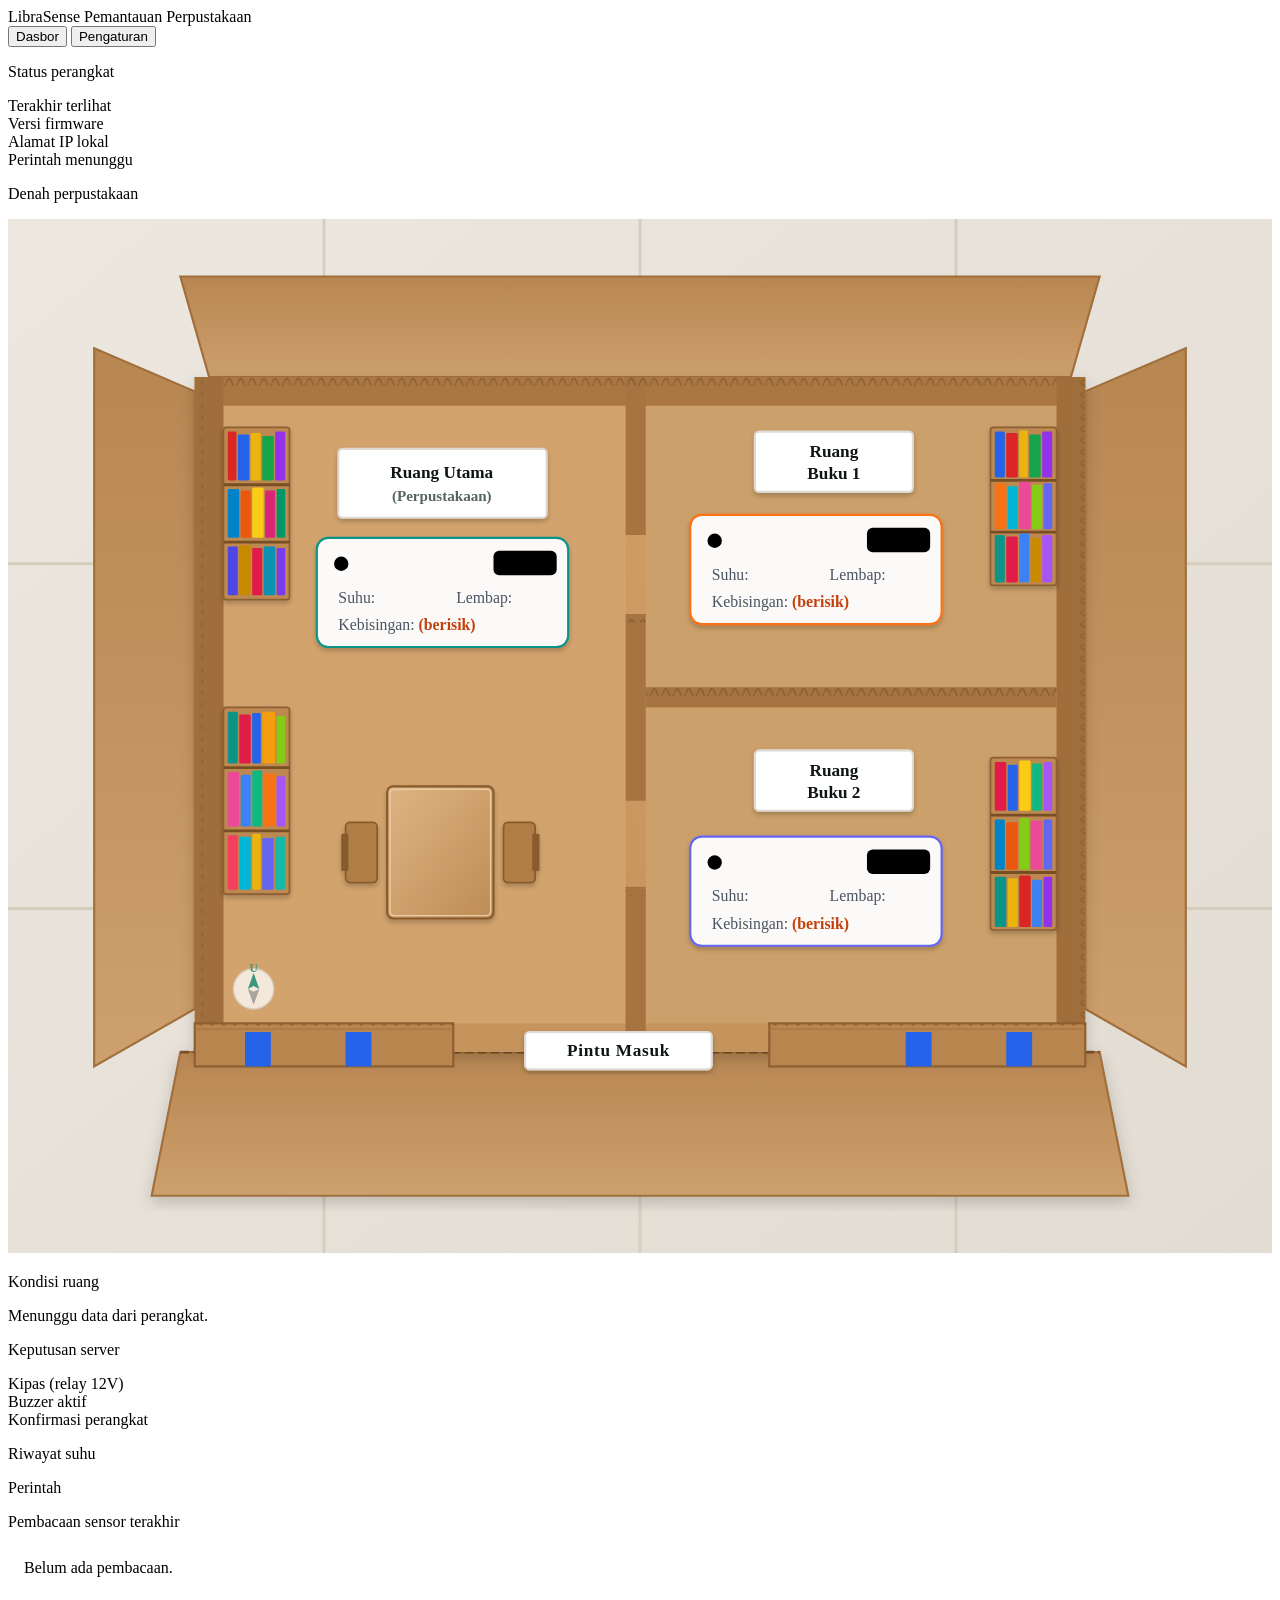
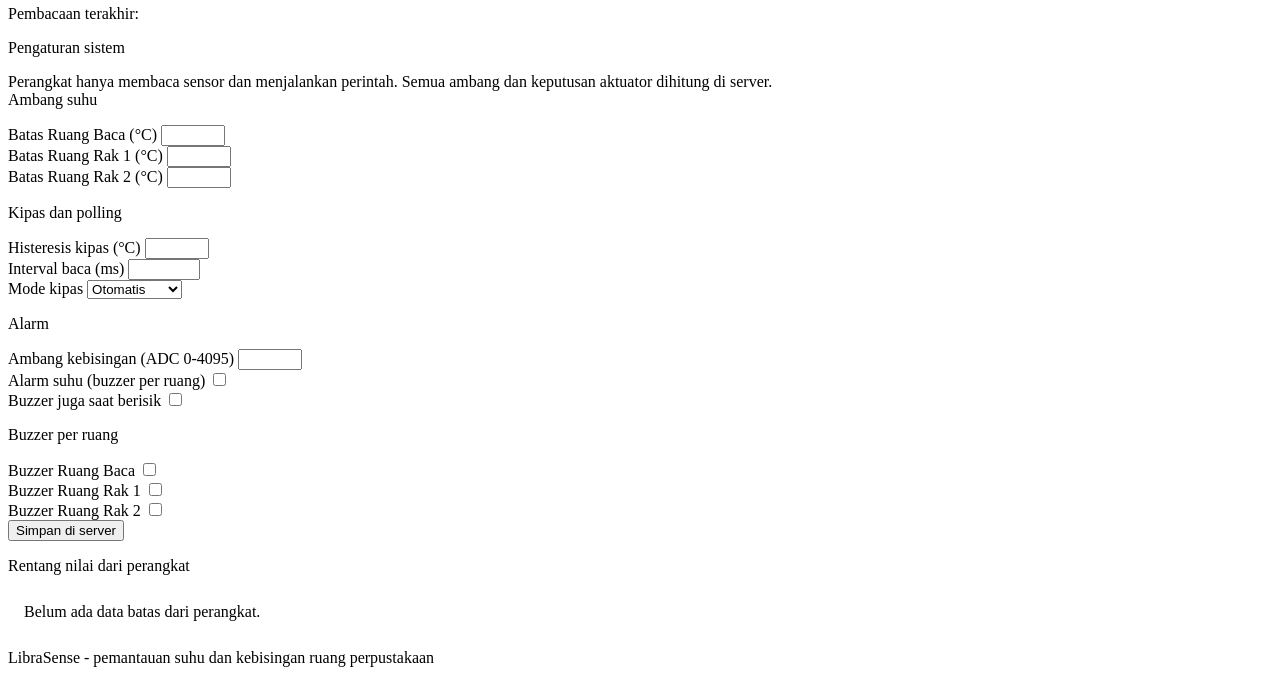
==== web/index.html @ 6c59e181 "feat: initial commit LibraSense IoT monitoring system" ====
<!DOCTYPE html>
<html lang="id">
  <head>
    <meta charset="utf-8" />
    <meta name="viewport" content="width=device-width, initial-scale=1" />
    <meta name="color-scheme" content="light dark" />
    <title>LibraSense</title>
    <link rel="stylesheet" href="/app.css" />
    <script defer src="/app.js"></script>
    <script defer src="/vendor/alpine.min.js"></script>
  </head>

  <body x-data="panelApp()" x-cloak class="app-wrap">

    <!-- ============ Header ============ -->
    <header class="header">
      <div class="container">
        <div class="header-inner">

          <div class="logo">
            LibraSense
            <span class="logo-sub">Pemantauan Perpustakaan</span>
          </div>

          <div class="status-badge">
            <span
              class="status-dot"
              :class="{ online: online() }"
              aria-hidden="true"
            ></span>
            <span x-text="online() ? 'Perangkat daring' : 'Perangkat luring'"></span>
          </div>

          <nav class="nav-tabs" aria-label="Navigasi panel">
            <button
              type="button"
              class="nav-tab"
              :aria-current="tab === 'dasbor' ? 'page' : undefined"
              @click="tab = 'dasbor'"
            >Dasbor</button>
            <button
              type="button"
              class="nav-tab"
              :aria-current="tab === 'pengaturan' ? 'page' : undefined"
              @click="tab = 'pengaturan'"
            >Pengaturan</button>
          </nav>

        </div>
      </div>
    </header>

    <!-- ============ Main ============ -->
    <main class="page-content" id="main-content">
      <div class="container">

        <!-- Error banner -->
        <div class="alert" role="alert" x-show="error" x-text="error"></div>

        <!-- ======== Tab: Dasbor ======== -->
        <div x-show="tab === 'dasbor'">

          <!-- Device stats row -->
          <p class="section-label">Status perangkat</p>
          <div class="grid grid-auto-sm">

            <div class="stat-card">
              <div class="stat-value" x-text="online() ? 'Daring' : 'Luring'"></div>
              <div class="stat-label">
                Terakhir terlihat
                <span x-text="relative(device() && device().lastSeenAt)"></span>
              </div>
            </div>

            <div class="stat-card">
              <div class="stat-value" x-text="(device() && device().firmware) || '-'"></div>
              <div class="stat-label">Versi firmware</div>
            </div>

            <div class="stat-card">
              <div class="stat-value" x-text="(device() && device().ip) || '-'"></div>
              <div class="stat-label">Alamat IP lokal</div>
            </div>

            <div class="stat-card">
              <div class="stat-value" x-text="pending()"></div>
              <div class="stat-label">Perintah menunggu</div>
            </div>

          </div>

          <!-- Floor plan slot: Denah maket perpustakaan -->
          <p class="section-label">Denah perpustakaan</p>
          <div class="floorplan-slot" id="floorplan" aria-label="Denah perpustakaan">
            <svg class="floorplan-svg" viewBox="0 0 880 720" xmlns="http://www.w3.org/2000/svg">
              <defs>
                <linearGradient id="tileGrad" x1="0" y1="0" x2="1" y2="1">
                  <stop offset="0%" stop-color="#ece7df" />
                  <stop offset="100%" stop-color="#e2dcd2" />
                </linearGradient>

                <linearGradient id="cardboardFloor" x1="0" y1="0" x2="0" y2="1">
                  <stop offset="0%" stop-color="#cf9f67" />
                  <stop offset="100%" stop-color="#c5945c" />
                </linearGradient>

                <linearGradient id="cardboardFlap" x1="0" y1="0" x2="0" y2="1">
                  <stop offset="0%" stop-color="#b88651" />
                  <stop offset="100%" stop-color="#cda06d" />
                </linearGradient>

                <linearGradient id="tableTop" x1="0" y1="0" x2="1" y2="1">
                  <stop offset="0%" stop-color="#dfb482" />
                  <stop offset="100%" stop-color="#be8c55" />
                </linearGradient>

                <!-- Pola tepi kardus bergelombang -->
                <pattern id="corrugationH" width="8" height="12" patternUnits="userSpaceOnUse">
                  <path d="M0,6 Q2,0 4,6 T8,6" fill="none" stroke="#8d5f30" stroke-width="1.2" />
                  <line x1="0" y1="0" x2="8" y2="0" stroke="#a4723e" stroke-width="0.8" />
                  <line x1="0" y1="12" x2="8" y2="12" stroke="#a4723e" stroke-width="0.8" />
                </pattern>

                <pattern id="corrugationV" width="12" height="8" patternUnits="userSpaceOnUse">
                  <path d="M6,0 Q0,2 6,4 T6,8" fill="none" stroke="#8d5f30" stroke-width="1.2" />
                  <line x1="0" y1="0" x2="0" y2="8" stroke="#a4723e" stroke-width="0.8" />
                  <line x1="12" y1="0" x2="12" y2="8" stroke="#a4723e" stroke-width="0.8" />
                </pattern>

                <filter id="shadow" x="-5%" y="-5%" width="115%" height="115%">
                  <feDropShadow dx="0" dy="4" stdDeviation="5" flood-opacity="0.18" />
                </filter>
                <filter id="cardShadow" x="-10%" y="-10%" width="125%" height="125%">
                  <feDropShadow dx="0" dy="2" stdDeviation="2" flood-opacity="0.22" />
                </filter>
              </defs>

              <!-- Lantai keramik di luar maket -->
              <rect width="880" height="720" fill="url(#tileGrad)" />
              <line x1="0" y1="240" x2="880" y2="240" stroke="#d5cebe" stroke-width="2" />
              <line x1="0" y1="480" x2="880" y2="480" stroke="#d5cebe" stroke-width="2" />
              <line x1="220" y1="0" x2="220" y2="720" stroke="#d5cebe" stroke-width="2" />
              <line x1="440" y1="0" x2="440" y2="720" stroke="#d5cebe" stroke-width="2" />
              <line x1="660" y1="0" x2="660" y2="720" stroke="#d5cebe" stroke-width="2" />

              <!-- Tutup kardus yang terbuka keluar (Flaps) -->
              <polygon points="60,90 130,120 130,550 60,590" fill="url(#cardboardFlap)" stroke="#a16f3c" stroke-width="1.5" />
              <polygon points="820,90 750,120 750,550 820,590" fill="url(#cardboardFlap)" stroke="#a16f3c" stroke-width="1.5" />
              <polygon points="120,40 760,40 740,110 140,110" fill="url(#cardboardFlap)" stroke="#a16f3c" stroke-width="1.5" />
              <!-- Tutup bawah yang terbuka datar di depan pintu -->
              <polygon points="120,580 760,580 780,680 100,680" fill="url(#cardboardFlap)" stroke="#a16f3c" stroke-width="1.5" filter="url(#shadow)" />
              <line x1="120" y1="580" x2="760" y2="580" stroke="#7a5028" stroke-width="2" stroke-dasharray="6 3" />

              <!-- Lantai dasar kotak maket -->
              <rect x="130" y="110" width="620" height="470" rx="2" fill="url(#cardboardFloor)" filter="url(#shadow)" />

              <!-- Lapisan lantai interaktif per ruang (bereaksi terhadap status) -->
              <rect class="floorplan-room" :class="{ hot: rack(1).hot, noisy: rack(1).noisy }" x="150" y="130" width="280" height="430" fill="#d2a36d" />
              <rect class="floorplan-room" :class="{ hot: rack(2).hot, noisy: rack(2).noisy }" x="444" y="130" width="286" height="196" fill="#cca06a" />
              <rect class="floorplan-room" :class="{ hot: rack(3).hot, noisy: rack(3).noisy }" x="444" y="340" width="286" height="220" fill="#cca06a" />

              <!-- Dinding luar kotak -->
              <rect x="130" y="110" width="620" height="20" fill="#aa7743" />
              <rect x="130" y="110" width="620" height="6" fill="url(#corrugationH)" opacity="0.9" />

              <rect x="130" y="110" width="20" height="470" fill="#a06e3a" />
              <rect x="130" y="110" width="6" height="470" fill="url(#corrugationV)" opacity="0.9" />

              <rect x="730" y="110" width="20" height="470" fill="#a06e3a" />
              <rect x="744" y="110" width="6" height="470" fill="url(#corrugationV)" opacity="0.9" />

              <!-- Sekat vertikal antara Ruang Utama dan Ruang Buku (dengan pintu lorong) -->
              <!-- Bagian atas -->
              <rect x="430" y="110" width="14" height="110" fill="#a67440" />
              <rect x="430" y="110" width="14" height="6" fill="url(#corrugationH)" />
              <!-- Bagian tengah (temu sekat horizontal) -->
              <rect x="430" y="275" width="14" height="130" fill="#a67440" />
              <rect x="430" y="275" width="14" height="6" fill="url(#corrugationH)" />
              <!-- Bagian bawah -->
              <rect x="430" y="465" width="14" height="115" fill="#a67440" />
              <rect x="430" y="465" width="14" height="6" fill="url(#corrugationH)" />

              <!-- Sekat horizontal antara Ruang Buku 1 & Ruang Buku 2 -->
              <rect x="444" y="326" width="286" height="14" fill="#a67440" />
              <rect x="444" y="326" width="286" height="6" fill="url(#corrugationH)" />

              <!-- Dinding depan: Sayap kiri (dengan 2 garis biru khas maket) -->
              <g>
                <rect x="130" y="560" width="180" height="30" fill="#b9854f" stroke="#8d5f30" stroke-width="1.5" />
                <rect x="130" y="560" width="180" height="6" fill="url(#corrugationH)" />
                <rect x="165" y="566" width="18" height="24" fill="#2563eb" rx="1" />
                <rect x="235" y="566" width="18" height="24" fill="#2563eb" rx="1" />
              </g>

              <!-- Dinding depan: Sayap kanan (dengan 2 garis biru) -->
              <g>
                <rect x="530" y="560" width="220" height="30" fill="#b9854f" stroke="#8d5f30" stroke-width="1.5" />
                <rect x="530" y="560" width="220" height="6" fill="url(#corrugationH)" />
                <rect x="625" y="566" width="18" height="24" fill="#2563eb" rx="1" />
                <rect x="695" y="566" width="18" height="24" fill="#2563eb" rx="1" />
              </g>

              <!-- Pintu Masuk di tengah -->
              <g filter="url(#cardShadow)">
                <rect x="360" y="566" width="130" height="26" fill="#ffffff" rx="3" stroke="#dedad3" stroke-width="1.5" />
                <text x="425" y="583" font-size="12" font-weight="700" fill="#111613" text-anchor="middle" letter-spacing="0.5">Pintu Masuk</text>
              </g>

              <!-- FURNITUR RUANG UTAMA (PERPUSTAKAAN) -->
              <!-- Rak buku 1 (Kiri Atas) -->
              <g filter="url(#cardShadow)">
                <rect x="150" y="145" width="46" height="120" fill="#bd8951" stroke="#8c5f30" stroke-width="1.2" rx="2" />
                <line x1="150" y1="185" x2="196" y2="185" stroke="#784f24" stroke-width="2" />
                <line x1="150" y1="225" x2="196" y2="225" stroke="#784f24" stroke-width="2" />
                <!-- Buku baris 1 -->
                <rect x="153" y="148" width="6" height="34" fill="#dc2626" rx="1" />
                <rect x="160" y="150" width="8" height="32" fill="#2563eb" rx="1" />
                <rect x="169" y="149" width="7" height="33" fill="#eab308" rx="1" />
                <rect x="177" y="151" width="8" height="31" fill="#16a34a" rx="1" />
                <rect x="186" y="148" width="7" height="34" fill="#9333ea" rx="1" />
                <!-- Buku baris 2 -->
                <rect x="153" y="188" width="8" height="34" fill="#0284c7" rx="1" />
                <rect x="162" y="189" width="7" height="33" fill="#ea580c" rx="1" />
                <rect x="170" y="187" width="8" height="35" fill="#facc15" rx="1" />
                <rect x="179" y="189" width="7" height="33" fill="#db2777" rx="1" />
                <rect x="187" y="188" width="6" height="34" fill="#059669" rx="1" />
                <!-- Buku baris 3 -->
                <rect x="153" y="228" width="7" height="34" fill="#4f46e5" rx="1" />
                <rect x="161" y="227" width="8" height="35" fill="#ca8a04" rx="1" />
                <rect x="170" y="229" width="7" height="33" fill="#e11d48" rx="1" />
                <rect x="178" y="228" width="8" height="34" fill="#0891b2" rx="1" />
                <rect x="187" y="229" width="6" height="33" fill="#7c3aed" rx="1" />
              </g>

              <!-- Rak buku 2 (Kiri Bawah) -->
              <g filter="url(#cardShadow)">
                <rect x="150" y="340" width="46" height="130" fill="#bd8951" stroke="#8c5f30" stroke-width="1.2" rx="2" />
                <line x1="150" y1="382" x2="196" y2="382" stroke="#784f24" stroke-width="2" />
                <line x1="150" y1="426" x2="196" y2="426" stroke="#784f24" stroke-width="2" />
                <!-- Buku baris 1 -->
                <rect x="153" y="343" width="7" height="36" fill="#0d9488" rx="1" />
                <rect x="161" y="345" width="8" height="34" fill="#e11d48" rx="1" />
                <rect x="170" y="344" width="6" height="35" fill="#2563eb" rx="1" />
                <rect x="177" y="343" width="9" height="36" fill="#f59e0b" rx="1" />
                <rect x="187" y="346" width="6" height="33" fill="#84cc16" rx="1" />
                <!-- Buku baris 2 -->
                <rect x="153" y="385" width="8" height="38" fill="#ec4899" rx="1" />
                <rect x="162" y="387" width="7" height="36" fill="#3b82f6" rx="1" />
                <rect x="170" y="384" width="7" height="39" fill="#10b981" rx="1" />
                <rect x="178" y="386" width="8" height="37" fill="#f97316" rx="1" />
                <rect x="187" y="388" width="6" height="35" fill="#a855f7" rx="1" />
                <!-- Buku baris 3 -->
                <rect x="153" y="429" width="7" height="38" fill="#f43f5e" rx="1" />
                <rect x="161" y="430" width="8" height="37" fill="#06b6d4" rx="1" />
                <rect x="170" y="428" width="6" height="39" fill="#eab308" rx="1" />
                <rect x="177" y="431" width="8" height="36" fill="#6366f1" rx="1" />
                <rect x="186" y="430" width="7" height="37" fill="#14b8a6" rx="1" />
              </g>

              <!-- Meja & Kursi Belajar (Tengah Bawah) -->
              <g filter="url(#cardShadow)">
                <rect x="235" y="420" width="22" height="42" fill="#b07d46" stroke="#875b2b" stroke-width="1.2" rx="3" />
                <rect x="232" y="428" width="5" height="26" fill="#875b2b" rx="1" />
                <rect x="345" y="420" width="22" height="42" fill="#b07d46" stroke="#875b2b" stroke-width="1.2" rx="3" />
                <rect x="365" y="428" width="5" height="26" fill="#875b2b" rx="1" />
                <rect x="264" y="395" width="74" height="92" fill="url(#tableTop)" stroke="#875b2b" stroke-width="1.5" rx="4" />
                <rect x="266" y="397" width="70" height="88" fill="none" stroke="#e8caa4" stroke-width="1" rx="3" />
              </g>

              <!-- Kertas Label Maket: Ruang Utama (Perpustakaan) -->
              <g filter="url(#cardShadow)">
                <rect x="230" y="160" width="145" height="48" fill="#ffffff" rx="3" stroke="#dedad3" stroke-width="1.5" />
                <text x="302" y="180" font-size="12" font-weight="700" fill="#111613" text-anchor="middle">Ruang Utama</text>
                <text x="302" y="196" font-size="10.5" font-weight="600" fill="#55655e" text-anchor="middle">(Perpustakaan)</text>
              </g>

              <!-- HUD Data Sensor Langsung: Ruang Utama / Ruang Baca (Rak 1) -->
              <g class="floorplan-hud" filter="url(#cardShadow)">
                <rect x="215" y="222" width="175" height="76" rx="8" fill="#ffffff" fill-opacity="0.95" stroke="#0d9488" stroke-width="1.5" />
                <circle cx="232" cy="240" r="5" :fill="rack(1).ok ? (rack(1).hot ? '#ea580c' : '#10b981') : '#9ca3af'" />
                <text x="244" y="244" font-size="12" font-weight="700" fill="#0f766e" x-text="rack(1).label"></text>
                <rect x="338" y="231" width="44" height="17" rx="4" :fill="rack(1).ok ? (rack(1).hot ? '#ffedd5' : '#ccfbf1') : '#f3f4f6'" />
                <text x="360" y="243" font-size="10" font-weight="700" :fill="rack(1).ok ? (rack(1).hot ? '#c2410c' : '#0f766e') : '#6b7280'" text-anchor="middle" x-text="rack(1).ok ? (rack(1).hot ? 'Panas' : 'Normal') : 'Luring'"></text>

                <text x="230" y="267" font-size="11" fill="#4b5563">Suhu: <tspan font-weight="700" fill="#111827" x-text="rack(1).temperature !== null ? rack(1).temperature.toFixed(1) + '°C' : '--'"></tspan></text>
                <text x="312" y="267" font-size="11" fill="#4b5563">Lembap: <tspan font-weight="700" fill="#111827" x-text="rack(1).humidity !== null ? rack(1).humidity + '%' : '--'"></tspan></text>
                <text x="230" y="286" font-size="11" fill="#4b5563">Kebisingan: <tspan font-weight="700" fill="#111827" x-text="rack(1).noise !== null ? rack(1).noise : '--'"></tspan><tspan x-show="rack(1).noisy" fill="#c2410c" font-weight="700"> (berisik)</tspan></text>
              </g>

              <!-- FURNITUR RUANG BUKU 1 -->
              <!-- Rak buku di dinding kanan -->
              <g filter="url(#cardShadow)">
                <rect x="684" y="145" width="46" height="110" fill="#bd8951" stroke="#8c5f30" stroke-width="1.2" rx="2" />
                <line x1="684" y1="182" x2="730" y2="182" stroke="#784f24" stroke-width="2" />
                <line x1="684" y1="218" x2="730" y2="218" stroke="#784f24" stroke-width="2" />
                <rect x="687" y="148" width="7" height="32" fill="#2563eb" rx="1" />
                <rect x="695" y="149" width="8" height="31" fill="#dc2626" rx="1" />
                <rect x="704" y="147" width="6" height="33" fill="#eab308" rx="1" />
                <rect x="711" y="150" width="8" height="30" fill="#16a34a" rx="1" />
                <rect x="720" y="148" width="7" height="32" fill="#9333ea" rx="1" />
                <rect x="687" y="184" width="8" height="32" fill="#f97316" rx="1" />
                <rect x="696" y="186" width="7" height="30" fill="#06b6d4" rx="1" />
                <rect x="704" y="183" width="8" height="33" fill="#ec4899" rx="1" />
                <rect x="713" y="185" width="7" height="31" fill="#84cc16" rx="1" />
                <rect x="721" y="184" width="6" height="32" fill="#6366f1" rx="1" />
                <rect x="687" y="220" width="7" height="33" fill="#0d9488" rx="1" />
                <rect x="695" y="221" width="8" height="32" fill="#e11d48" rx="1" />
                <rect x="704" y="219" width="7" height="34" fill="#3b82f6" rx="1" />
                <rect x="712" y="222" width="7" height="31" fill="#ca8a04" rx="1" />
                <rect x="720" y="220" width="7" height="33" fill="#a855f7" rx="1" />
              </g>

              <!-- Kertas Label Maket: Ruang Buku 1 -->
              <g filter="url(#cardShadow)">
                <rect x="520" y="148" width="110" height="42" fill="#ffffff" rx="3" stroke="#dedad3" stroke-width="1.5" />
                <text x="575" y="166" font-size="12" font-weight="700" fill="#111613" text-anchor="middle">Ruang</text>
                <text x="575" y="181" font-size="12" font-weight="700" fill="#111613" text-anchor="middle">Buku 1</text>
              </g>

              <!-- HUD Data Sensor Langsung: Ruang Buku 1 / Ruang Rak 1 (Rak 2) -->
              <g class="floorplan-hud" filter="url(#cardShadow)">
                <rect x="475" y="206" width="175" height="76" rx="8" fill="#ffffff" fill-opacity="0.95" stroke="#f97316" stroke-width="1.5" />
                <circle cx="492" cy="224" r="5" :fill="rack(2).ok ? (rack(2).hot ? '#ea580c' : '#10b981') : '#9ca3af'" />
                <text x="504" y="228" font-size="12" font-weight="700" fill="#c2410c" x-text="rack(2).label"></text>
                <rect x="598" y="215" width="44" height="17" rx="4" :fill="rack(2).ok ? (rack(2).hot ? '#ffedd5' : '#ccfbf1') : '#f3f4f6'" />
                <text x="620" y="227" font-size="10" font-weight="700" :fill="rack(2).ok ? (rack(2).hot ? '#c2410c' : '#0f766e') : '#6b7280'" text-anchor="middle" x-text="rack(2).ok ? (rack(2).hot ? 'Panas' : 'Normal') : 'Luring'"></text>

                <text x="490" y="251" font-size="11" fill="#4b5563">Suhu: <tspan font-weight="700" fill="#111827" x-text="rack(2).temperature !== null ? rack(2).temperature.toFixed(1) + '°C' : '--'"></tspan></text>
                <text x="572" y="251" font-size="11" fill="#4b5563">Lembap: <tspan font-weight="700" fill="#111827" x-text="rack(2).humidity !== null ? rack(2).humidity + '%' : '--'"></tspan></text>
                <text x="490" y="270" font-size="11" fill="#4b5563">Kebisingan: <tspan font-weight="700" fill="#111827" x-text="rack(2).noise !== null ? rack(2).noise : '--'"></tspan><tspan x-show="rack(2).noisy" fill="#c2410c" font-weight="700"> (berisik)</tspan></text>
              </g>

              <!-- FURNITUR RUANG BUKU 2 -->
              <!-- Rak buku di dinding kanan -->
              <g filter="url(#cardShadow)">
                <rect x="684" y="375" width="46" height="120" fill="#bd8951" stroke="#8c5f30" stroke-width="1.2" rx="2" />
                <line x1="684" y1="415" x2="730" y2="415" stroke="#784f24" stroke-width="2" />
                <line x1="684" y1="455" x2="730" y2="455" stroke="#784f24" stroke-width="2" />
                <rect x="687" y="378" width="8" height="34" fill="#e11d48" rx="1" />
                <rect x="696" y="380" width="7" height="32" fill="#2563eb" rx="1" />
                <rect x="704" y="377" width="8" height="35" fill="#facc15" rx="1" />
                <rect x="713" y="379" width="7" height="33" fill="#10b981" rx="1" />
                <rect x="721" y="378" width="6" height="34" fill="#a855f7" rx="1" />
                <rect x="687" y="418" width="7" height="35" fill="#0284c7" rx="1" />
                <rect x="695" y="420" width="8" height="33" fill="#ea580c" rx="1" />
                <rect x="704" y="417" width="7" height="36" fill="#84cc16" rx="1" />
                <rect x="712" y="419" width="8" height="34" fill="#ec4899" rx="1" />
                <rect x="721" y="418" width="6" height="35" fill="#6366f1" rx="1" />
                <rect x="687" y="458" width="8" height="35" fill="#0d9488" rx="1" />
                <rect x="696" y="459" width="7" height="34" fill="#eab308" rx="1" />
                <rect x="704" y="457" width="8" height="36" fill="#dc2626" rx="1" />
                <rect x="713" y="460" width="7" height="33" fill="#3b82f6" rx="1" />
                <rect x="721" y="458" width="6" height="35" fill="#9333ea" rx="1" />
              </g>

              <!-- Kertas Label Maket: Ruang Buku 2 -->
              <g filter="url(#cardShadow)">
                <rect x="520" y="370" width="110" height="42" fill="#ffffff" rx="3" stroke="#dedad3" stroke-width="1.5" />
                <text x="575" y="388" font-size="12" font-weight="700" fill="#111613" text-anchor="middle">Ruang</text>
                <text x="575" y="403" font-size="12" font-weight="700" fill="#111613" text-anchor="middle">Buku 2</text>
              </g>

              <!-- HUD Data Sensor Langsung: Ruang Buku 2 / Ruang Rak 2 (Rak 3) -->
              <g class="floorplan-hud" filter="url(#cardShadow)">
                <rect x="475" y="430" width="175" height="76" rx="8" fill="#ffffff" fill-opacity="0.95" stroke="#6366f1" stroke-width="1.5" />
                <circle cx="492" cy="448" r="5" :fill="rack(3).ok ? (rack(3).hot ? '#ea580c' : '#10b981') : '#9ca3af'" />
                <text x="504" y="452" font-size="12" font-weight="700" fill="#4338ca" x-text="rack(3).label"></text>
                <rect x="598" y="439" width="44" height="17" rx="4" :fill="rack(3).ok ? (rack(3).hot ? '#ffedd5' : '#ccfbf1') : '#f3f4f6'" />
                <text x="620" y="451" font-size="10" font-weight="700" :fill="rack(3).ok ? (rack(3).hot ? '#c2410c' : '#0f766e') : '#6b7280'" text-anchor="middle" x-text="rack(3).ok ? (rack(3).hot ? 'Panas' : 'Normal') : 'Luring'"></text>

                <text x="490" y="475" font-size="11" fill="#4b5563">Suhu: <tspan font-weight="700" fill="#111827" x-text="rack(3).temperature !== null ? rack(3).temperature.toFixed(1) + '°C' : '--'"></tspan></text>
                <text x="572" y="475" font-size="11" fill="#4b5563">Lembap: <tspan font-weight="700" fill="#111827" x-text="rack(3).humidity !== null ? rack(3).humidity + '%' : '--'"></tspan></text>
                <text x="490" y="494" font-size="11" fill="#4b5563">Kebisingan: <tspan font-weight="700" fill="#111827" x-text="rack(3).noise !== null ? rack(3).noise : '--'"></tspan><tspan x-show="rack(3).noisy" fill="#c2410c" font-weight="700"> (berisik)</tspan></text>
              </g>

              <!-- Penunjuk Arah Mata Angin -->
              <g transform="translate(155, 520)" opacity="0.75">
                <circle cx="16" cy="16" r="14" fill="#ffffff" stroke="#dedad3" stroke-width="1" />
                <polygon points="16,5 20,16 16,14 12,16" fill="#0d9488" />
                <polygon points="16,27 20,16 16,18 12,16" fill="#9ca3af" />
                <text x="16" y="4" font-size="8" font-weight="700" fill="#0d9488" text-anchor="middle">U</text>
              </g>
            </svg>
          </div>

          <!-- Rack cards -->
          <p class="section-label">Kondisi ruang</p>
          <div class="grid grid-auto">
            <template x-for="rack in racks()" :key="rack.rack">
              <div
                class="rack-card"
                :class="{ hot: rack.hot, offline: !rack.ok }"
              >
                <div class="rack-header">
                  <span class="rack-name" x-text="rack.label"></span>
                  <span
                    class="badge"
                    :class="rack.ok ? (rack.hot ? 'badge-warn' : 'badge-ok') : 'badge-off'"
                    x-text="rack.ok ? (rack.hot ? 'Panas' : 'Normal') : 'Gagal baca'"
                  ></span>
                </div>

                <div class="rack-temp">
                  <span x-text="rack.temperature === null ? '--' : rack.temperature.toFixed(1)"></span>
                  <sup>&#176;C</sup>
                </div>

                <div class="rack-bar-track">
                  <div
                    class="rack-bar-fill"
                    :style="`width:${barWidth(rack.temperature)}%`"
                    role="progressbar"
                    :aria-valuenow="rack.temperature"
                    aria-valuemin="0"
                    aria-valuemax="50"
                  ></div>
                </div>

                <div class="rack-meta">
                  <span class="rack-meta-item">
                    Lembap
                    <strong x-text="rack.humidity === null ? '--' : rack.humidity + '%'"></strong>
                  </span>
                  <span class="rack-meta-item">
                    Kebisingan
                    <strong x-text="rack.noise === null ? '--' : rack.noise"></strong>
                    <span x-show="rack.noisy" class="text-warn">(berisik)</span>
                  </span>
                  <span class="rack-meta-item">
                    Ambang <strong x-text="rack.threshold + '\u00b0C'"></strong>
                  </span>
                </div>
              </div>
            </template>

            <p
              class="text-muted text-sm"
              x-show="racks().length === 0"
            >Menunggu data dari perangkat.</p>
          </div>

          <!-- Actuator decisions -->
          <p class="section-label">Keputusan server</p>
          <div class="card card-pad">
            <div class="actuator-row">
              <span class="actuator-label">Kipas (relay 12V)</span>
              <span
                class="actuator-value"
                :class="desired() && desired().fan ? 'on' : 'off'"
                x-text="fanText()"
              ></span>
            </div>
            <div class="actuator-row">
              <span class="actuator-label">Buzzer aktif</span>
              <span class="actuator-value" x-text="buzzerText()"></span>
            </div>
            <div class="actuator-row">
              <span class="actuator-label">Konfirmasi perangkat</span>
              <span
                class="actuator-value"
                :class="confirmed() ? 'on' : 'off'"
                x-text="confirmed() ? 'Sesuai' : 'Menunggu'"
              ></span>
            </div>
          </div>

          <!-- Temperature history chart -->
          <p class="section-label">Riwayat suhu</p>
          <div class="chart-wrap" x-html="chartHtml()"></div>

          <!-- Commands -->
          <p class="section-label">Perintah</p>
          <div class="cmd-grid">
            <template x-for="item in commands" :key="item.command">
              <button
                type="button"
                class="cmd-btn"
                :disabled="busy"
                @click="send(item.command)"
                x-text="item.label"
              ></button>
            </template>
          </div>

          <!-- Raw sensor readings -->
          <p class="section-label">Pembacaan sensor terakhir</p>
          <div class="card">
            <template x-for="sensor in sensors()" :key="sensor.id">
              <div class="sensor-row" :class="{ error: !sensor.ok }">
                <div>
                  <div class="sensor-label fw-600" x-text="sensor.label || sensor.id"></div>
                  <div class="sensor-type">
                    <span x-text="sensor.type"></span>
                    <span x-show="sensor.rack"> - ruang <span x-text="sensor.rack"></span></span>
                  </div>
                </div>
                <div class="sensor-val">
                  <span x-text="sensor.value === null || sensor.value === undefined ? '--' : sensor.value"></span>
                  <span x-show="sensor.unit" x-text="' ' + (sensor.unit || '')"></span>
                </div>
              </div>
            </template>
            <p
              class="text-muted text-sm"
              style="padding:12px 16px"
              x-show="sensors().length === 0"
            >Belum ada pembacaan.</p>
          </div>
          <p class="text-muted text-xs mt-2" x-show="reading() && reading().ts">
            Pembacaan terakhir: <span x-text="stamp(reading() && reading().ts)"></span>
          </p>

        </div><!-- end tab:dasbor -->

        <!-- ======== Tab: Pengaturan ======== -->
        <div x-show="tab === 'pengaturan'">

          <p class="section-label">Pengaturan sistem</p>
          <p class="text-muted text-sm mt-2" style="margin-bottom:var(--space-4)">
            Perangkat hanya membaca sensor dan menjalankan perintah.
            Semua ambang dan keputusan aktuator dihitung di server.
          </p>

          <form class="card card-pad-lg" @submit.prevent="save()">

            <p class="section-label" style="margin-top:0">Ambang suhu</p>
            <div class="form-grid">
              <div class="form-field">
                <label class="form-label" for="f-b1">Batas Ruang Baca (&#176;C)</label>
                <input id="f-b1" class="form-input" type="number" step="0.5" min="0" max="60" x-model.number="form.b1" />
              </div>
              <div class="form-field">
                <label class="form-label" for="f-b2">Batas Ruang Rak 1 (&#176;C)</label>
                <input id="f-b2" class="form-input" type="number" step="0.5" min="0" max="60" x-model.number="form.b2" />
              </div>
              <div class="form-field">
                <label class="form-label" for="f-b3">Batas Ruang Rak 2 (&#176;C)</label>
                <input id="f-b3" class="form-input" type="number" step="0.5" min="0" max="60" x-model.number="form.b3" />
              </div>
            </div>

            <p class="section-label">Kipas dan polling</p>
            <div class="form-grid">
              <div class="form-field">
                <label class="form-label" for="f-hys">Histeresis kipas (&#176;C)</label>
                <input id="f-hys" class="form-input" type="number" step="0.5" min="0" max="10" x-model.number="form.hys" />
              </div>
              <div class="form-field">
                <label class="form-label" for="f-iv">Interval baca (ms)</label>
                <input id="f-iv" class="form-input" type="number" step="500" min="5000" max="60000" x-model.number="form.iv" />
              </div>
              <div class="form-field">
                <label class="form-label" for="f-fm">Mode kipas</label>
                <select id="f-fm" class="form-select" x-model.number="form.fm">
                  <option value="0">Otomatis</option>
                  <option value="1">Selalu nyala</option>
                  <option value="2">Selalu mati</option>
                </select>
              </div>
            </div>

            <p class="section-label">Alarm</p>
            <div class="form-field">
              <label class="form-label" for="f-bs">Ambang kebisingan (ADC 0-4095)</label>
              <input id="f-bs" class="form-input" type="number" step="10" min="0" max="4095" x-model.number="form.bs" />
            </div>

            <div class="toggle-row mt-3">
              <span class="toggle-label">Alarm suhu (buzzer per ruang)</span>
              <input type="checkbox" class="toggle" id="f-al" x-model="form.al" aria-label="Alarm suhu" />
            </div>
            <div class="toggle-row">
              <span class="toggle-label">Buzzer juga saat berisik</span>
              <input type="checkbox" class="toggle" id="f-na" x-model="form.na" aria-label="Alarm kebisingan" />
            </div>

            <p class="section-label">Buzzer per ruang</p>
            <div class="toggle-row" style="margin-top:0">
              <label class="toggle-label" for="f-m1">Buzzer Ruang Baca</label>
              <input type="checkbox" class="toggle" id="f-m1" x-model="form.m1" />
            </div>
            <div class="toggle-row">
              <label class="toggle-label" for="f-m2">Buzzer Ruang Rak 1</label>
              <input type="checkbox" class="toggle" id="f-m2" x-model="form.m2" />
            </div>
            <div class="toggle-row">
              <label class="toggle-label" for="f-m3">Buzzer Ruang Rak 2</label>
              <input type="checkbox" class="toggle" id="f-m3" x-model="form.m3" />
            </div>

            <button class="submit-btn" type="submit" :disabled="busy">
              Simpan di server
            </button>

          </form>

          <!-- Limits from device meta -->
          <p class="section-label">Rentang nilai dari perangkat</p>
          <div class="card">
            <template x-for="entry in limitEntries()" :key="entry.key">
              <div class="sensor-row">
                <span class="sensor-label fw-600" x-text="entry.key"></span>
                <span class="sensor-val text-muted" x-text="entry.range[0] + ' - ' + entry.range[1]"></span>
              </div>
            </template>
            <p
              class="text-muted text-sm"
              style="padding:12px 16px"
              x-show="limitEntries().length === 0"
            >Belum ada data batas dari perangkat.</p>
          </div>

        </div><!-- end tab:pengaturan -->

      </div><!-- container -->
    </main>

    <!-- ============ Footer ============ -->
    <footer class="footer">
      <div class="container">
        LibraSense - pemantauan suhu dan kebisingan ruang perpustakaan
      </div>
    </footer>

    <!-- ============ Toast ============ -->
    <div
      class="toast"
      :class="{ show: toast, error: toast && toast.isError }"
      role="status"
      aria-live="polite"
      x-text="toast ? toast.text : ''"
    ></div>

  </body>
</html>
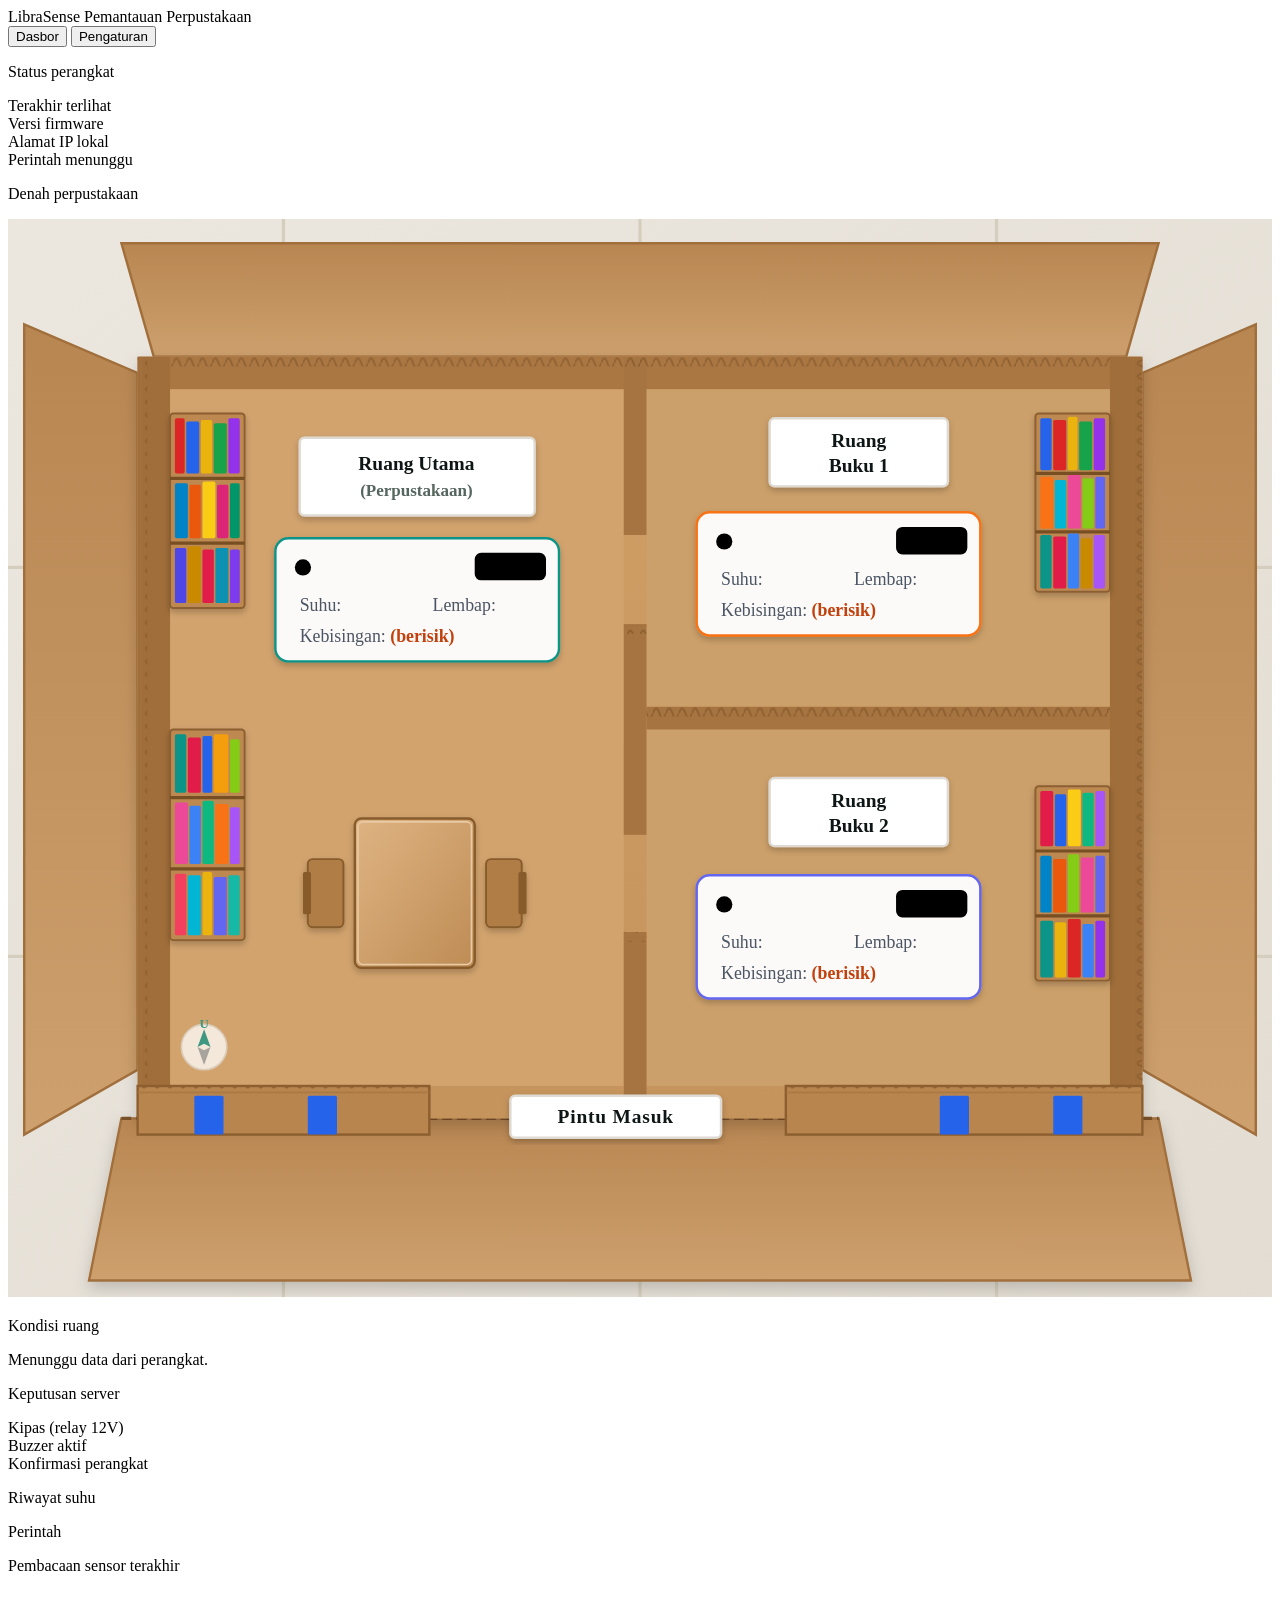
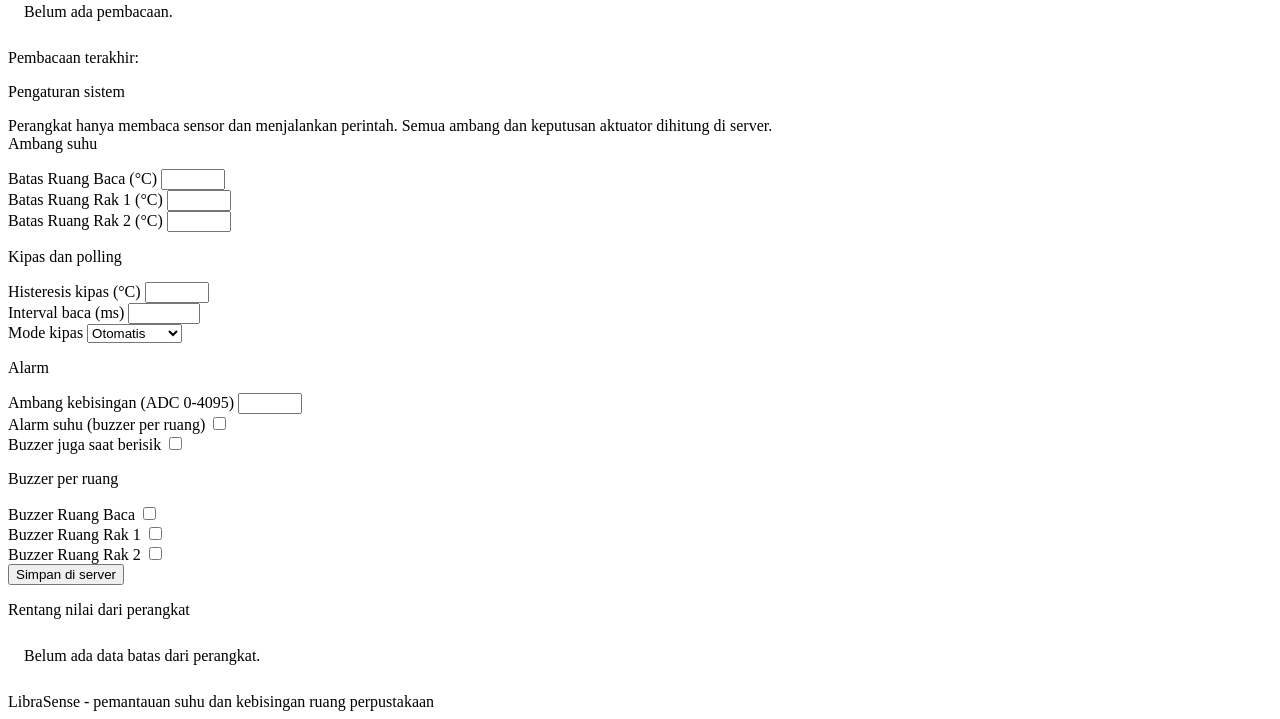
==== commit f9c271a2: "style: pas kanvas viewBox denah maket perpustakaan" ====
--- a/web/index.html
+++ b/web/index.html
@@ -92,7 +92,7 @@
           <!-- Floor plan slot: Denah maket perpustakaan -->
           <p class="section-label">Denah perpustakaan</p>
           <div class="floorplan-slot" id="floorplan" aria-label="Denah perpustakaan">
-            <svg class="floorplan-svg" viewBox="0 0 880 720" xmlns="http://www.w3.org/2000/svg">
+            <svg class="floorplan-svg" viewBox="50 25 780 665" xmlns="http://www.w3.org/2000/svg">
               <defs>
                 <linearGradient id="tileGrad" x1="0" y1="0" x2="1" y2="1">
                   <stop offset="0%" stop-color="#ece7df" />
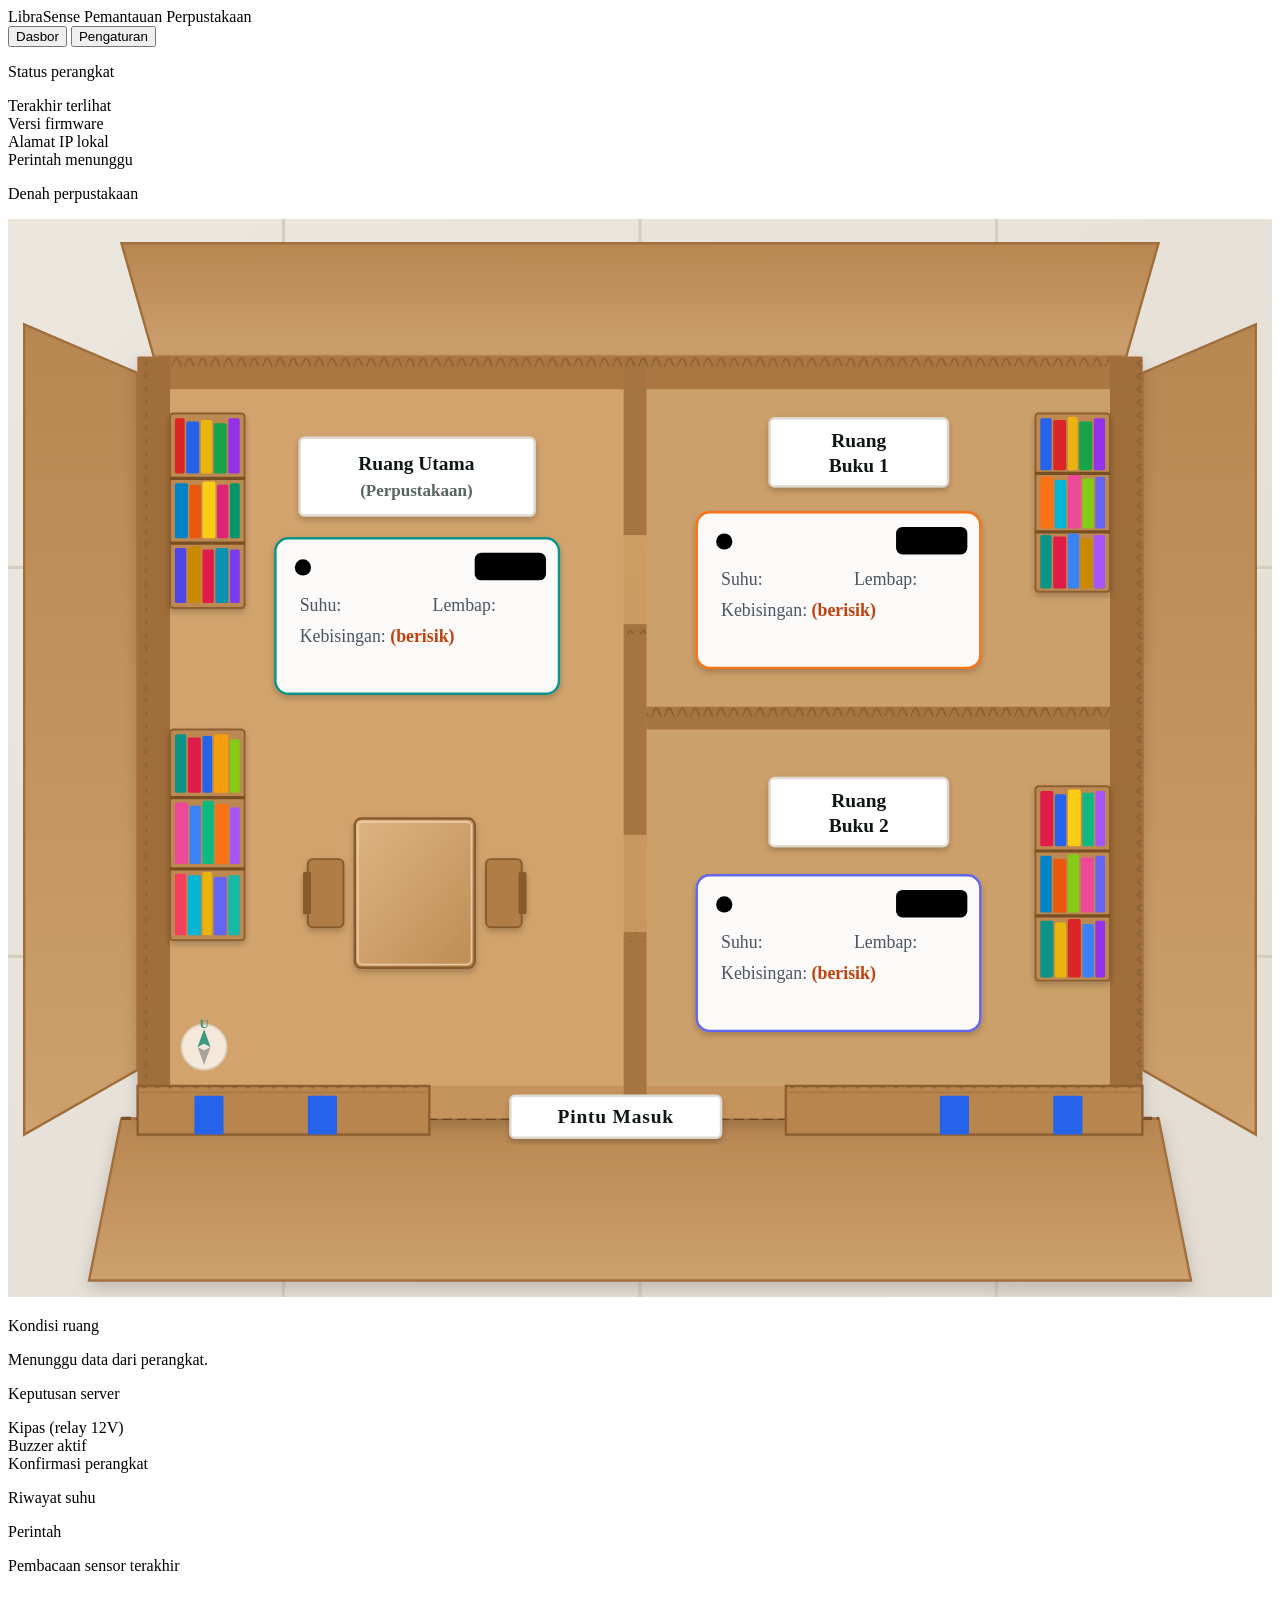
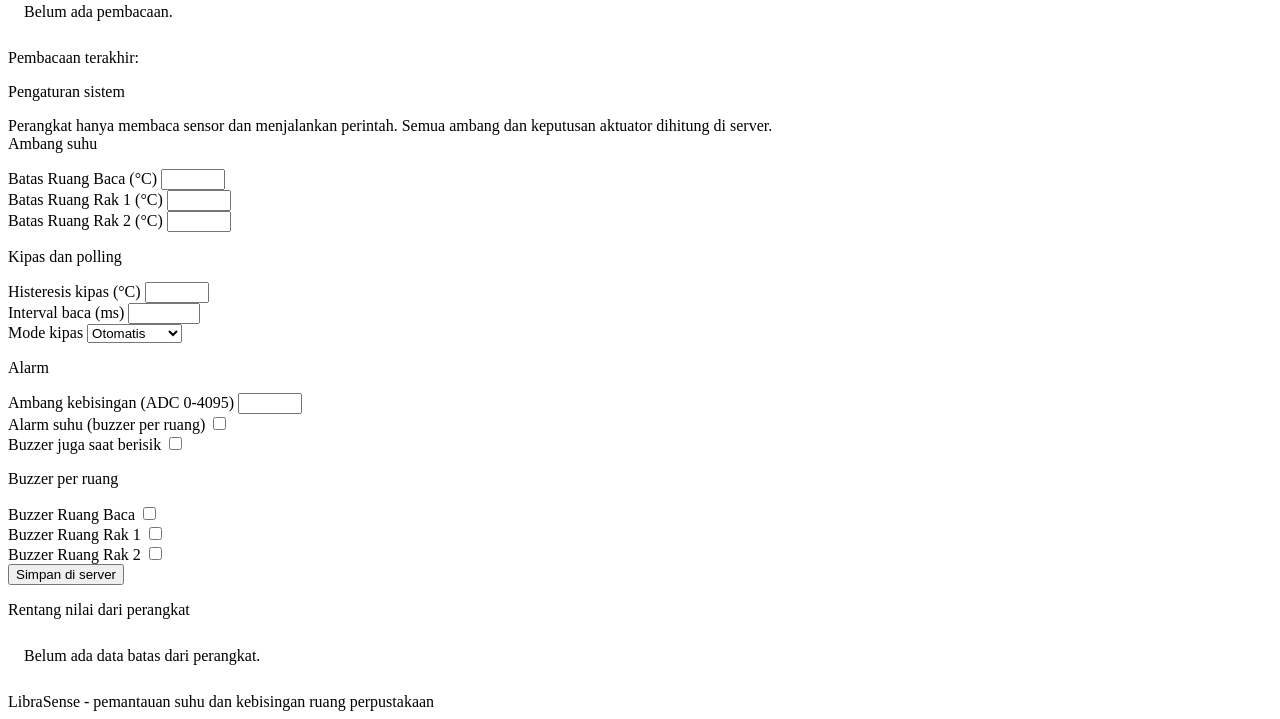
==== commit 9182a14f: "feat: jejak sinyal kebisingan pada denah dan ambang bs bawaan 20" ====
--- a/web/index.html
+++ b/web/index.html
@@ -275,8 +275,8 @@
               </g>
 
               <!-- HUD Data Sensor Langsung: Ruang Utama / Ruang Baca (Rak 1) -->
-              <g class="floorplan-hud" filter="url(#cardShadow)">
-                <rect x="215" y="222" width="175" height="76" rx="8" fill="#ffffff" fill-opacity="0.95" stroke="#0d9488" stroke-width="1.5" />
+              <g class="floorplan-hud" :class="{ noisy: rack(1).noisy }" filter="url(#cardShadow)">
+                <rect x="215" y="222" width="175" height="96" rx="8" fill="#ffffff" fill-opacity="0.95" stroke="#0d9488" stroke-width="1.5" />
                 <circle cx="232" cy="240" r="5" :fill="rack(1).ok ? (rack(1).hot ? '#ea580c' : '#10b981') : '#9ca3af'" />
                 <text x="244" y="244" font-size="12" font-weight="700" fill="#0f766e" x-text="rack(1).label"></text>
                 <rect x="338" y="231" width="44" height="17" rx="4" :fill="rack(1).ok ? (rack(1).hot ? '#ffedd5' : '#ccfbf1') : '#f3f4f6'" />
@@ -285,6 +285,11 @@
                 <text x="230" y="267" font-size="11" fill="#4b5563">Suhu: <tspan font-weight="700" fill="#111827" x-text="rack(1).temperature !== null ? rack(1).temperature.toFixed(1) + '°C' : '--'"></tspan></text>
                 <text x="312" y="267" font-size="11" fill="#4b5563">Lembap: <tspan font-weight="700" fill="#111827" x-text="rack(1).humidity !== null ? rack(1).humidity + '%' : '--'"></tspan></text>
                 <text x="230" y="286" font-size="11" fill="#4b5563">Kebisingan: <tspan font-weight="700" fill="#111827" x-text="rack(1).noise !== null ? rack(1).noise : '--'"></tspan><tspan x-show="rack(1).noisy" fill="#c2410c" font-weight="700"> (berisik)</tspan></text>
+                <g class="floorplan-signal" :transform="'translate(225,300)'">
+                  <rect class="floorplan-signal-bg" width="155" height="14" rx="3" />
+                  <polyline class="floorplan-signal-line" :points="noisePoints(1)" />
+                  <circle class="floorplan-signal-dot" cx="153" :cy="(12.5 - noiseLevel(1) * 11).toFixed(1)" r="2" />
+                </g>
               </g>
 
               <!-- FURNITUR RUANG BUKU 1 -->
@@ -318,8 +323,8 @@
               </g>
 
               <!-- HUD Data Sensor Langsung: Ruang Buku 1 / Ruang Rak 1 (Rak 2) -->
-              <g class="floorplan-hud" filter="url(#cardShadow)">
-                <rect x="475" y="206" width="175" height="76" rx="8" fill="#ffffff" fill-opacity="0.95" stroke="#f97316" stroke-width="1.5" />
+              <g class="floorplan-hud" :class="{ noisy: rack(2).noisy }" filter="url(#cardShadow)">
+                <rect x="475" y="206" width="175" height="96" rx="8" fill="#ffffff" fill-opacity="0.95" stroke="#f97316" stroke-width="1.5" />
                 <circle cx="492" cy="224" r="5" :fill="rack(2).ok ? (rack(2).hot ? '#ea580c' : '#10b981') : '#9ca3af'" />
                 <text x="504" y="228" font-size="12" font-weight="700" fill="#c2410c" x-text="rack(2).label"></text>
                 <rect x="598" y="215" width="44" height="17" rx="4" :fill="rack(2).ok ? (rack(2).hot ? '#ffedd5' : '#ccfbf1') : '#f3f4f6'" />
@@ -328,6 +333,11 @@
                 <text x="490" y="251" font-size="11" fill="#4b5563">Suhu: <tspan font-weight="700" fill="#111827" x-text="rack(2).temperature !== null ? rack(2).temperature.toFixed(1) + '°C' : '--'"></tspan></text>
                 <text x="572" y="251" font-size="11" fill="#4b5563">Lembap: <tspan font-weight="700" fill="#111827" x-text="rack(2).humidity !== null ? rack(2).humidity + '%' : '--'"></tspan></text>
                 <text x="490" y="270" font-size="11" fill="#4b5563">Kebisingan: <tspan font-weight="700" fill="#111827" x-text="rack(2).noise !== null ? rack(2).noise : '--'"></tspan><tspan x-show="rack(2).noisy" fill="#c2410c" font-weight="700"> (berisik)</tspan></text>
+                <g class="floorplan-signal" :transform="'translate(485,284)'">
+                  <rect class="floorplan-signal-bg" width="155" height="14" rx="3" />
+                  <polyline class="floorplan-signal-line" :points="noisePoints(2)" />
+                  <circle class="floorplan-signal-dot" cx="153" :cy="(12.5 - noiseLevel(2) * 11).toFixed(1)" r="2" />
+                </g>
               </g>
 
               <!-- FURNITUR RUANG BUKU 2 -->
@@ -361,8 +371,8 @@
               </g>
 
               <!-- HUD Data Sensor Langsung: Ruang Buku 2 / Ruang Rak 2 (Rak 3) -->
-              <g class="floorplan-hud" filter="url(#cardShadow)">
-                <rect x="475" y="430" width="175" height="76" rx="8" fill="#ffffff" fill-opacity="0.95" stroke="#6366f1" stroke-width="1.5" />
+              <g class="floorplan-hud" :class="{ noisy: rack(3).noisy }" filter="url(#cardShadow)">
+                <rect x="475" y="430" width="175" height="96" rx="8" fill="#ffffff" fill-opacity="0.95" stroke="#6366f1" stroke-width="1.5" />
                 <circle cx="492" cy="448" r="5" :fill="rack(3).ok ? (rack(3).hot ? '#ea580c' : '#10b981') : '#9ca3af'" />
                 <text x="504" y="452" font-size="12" font-weight="700" fill="#4338ca" x-text="rack(3).label"></text>
                 <rect x="598" y="439" width="44" height="17" rx="4" :fill="rack(3).ok ? (rack(3).hot ? '#ffedd5' : '#ccfbf1') : '#f3f4f6'" />
@@ -371,6 +381,11 @@
                 <text x="490" y="475" font-size="11" fill="#4b5563">Suhu: <tspan font-weight="700" fill="#111827" x-text="rack(3).temperature !== null ? rack(3).temperature.toFixed(1) + '°C' : '--'"></tspan></text>
                 <text x="572" y="475" font-size="11" fill="#4b5563">Lembap: <tspan font-weight="700" fill="#111827" x-text="rack(3).humidity !== null ? rack(3).humidity + '%' : '--'"></tspan></text>
                 <text x="490" y="494" font-size="11" fill="#4b5563">Kebisingan: <tspan font-weight="700" fill="#111827" x-text="rack(3).noise !== null ? rack(3).noise : '--'"></tspan><tspan x-show="rack(3).noisy" fill="#c2410c" font-weight="700"> (berisik)</tspan></text>
+                <g class="floorplan-signal" :transform="'translate(485,508)'">
+                  <rect class="floorplan-signal-bg" width="155" height="14" rx="3" />
+                  <polyline class="floorplan-signal-line" :points="noisePoints(3)" />
+                  <circle class="floorplan-signal-dot" cx="153" :cy="(12.5 - noiseLevel(3) * 11).toFixed(1)" r="2" />
+                </g>
               </g>
 
               <!-- Penunjuk Arah Mata Angin -->
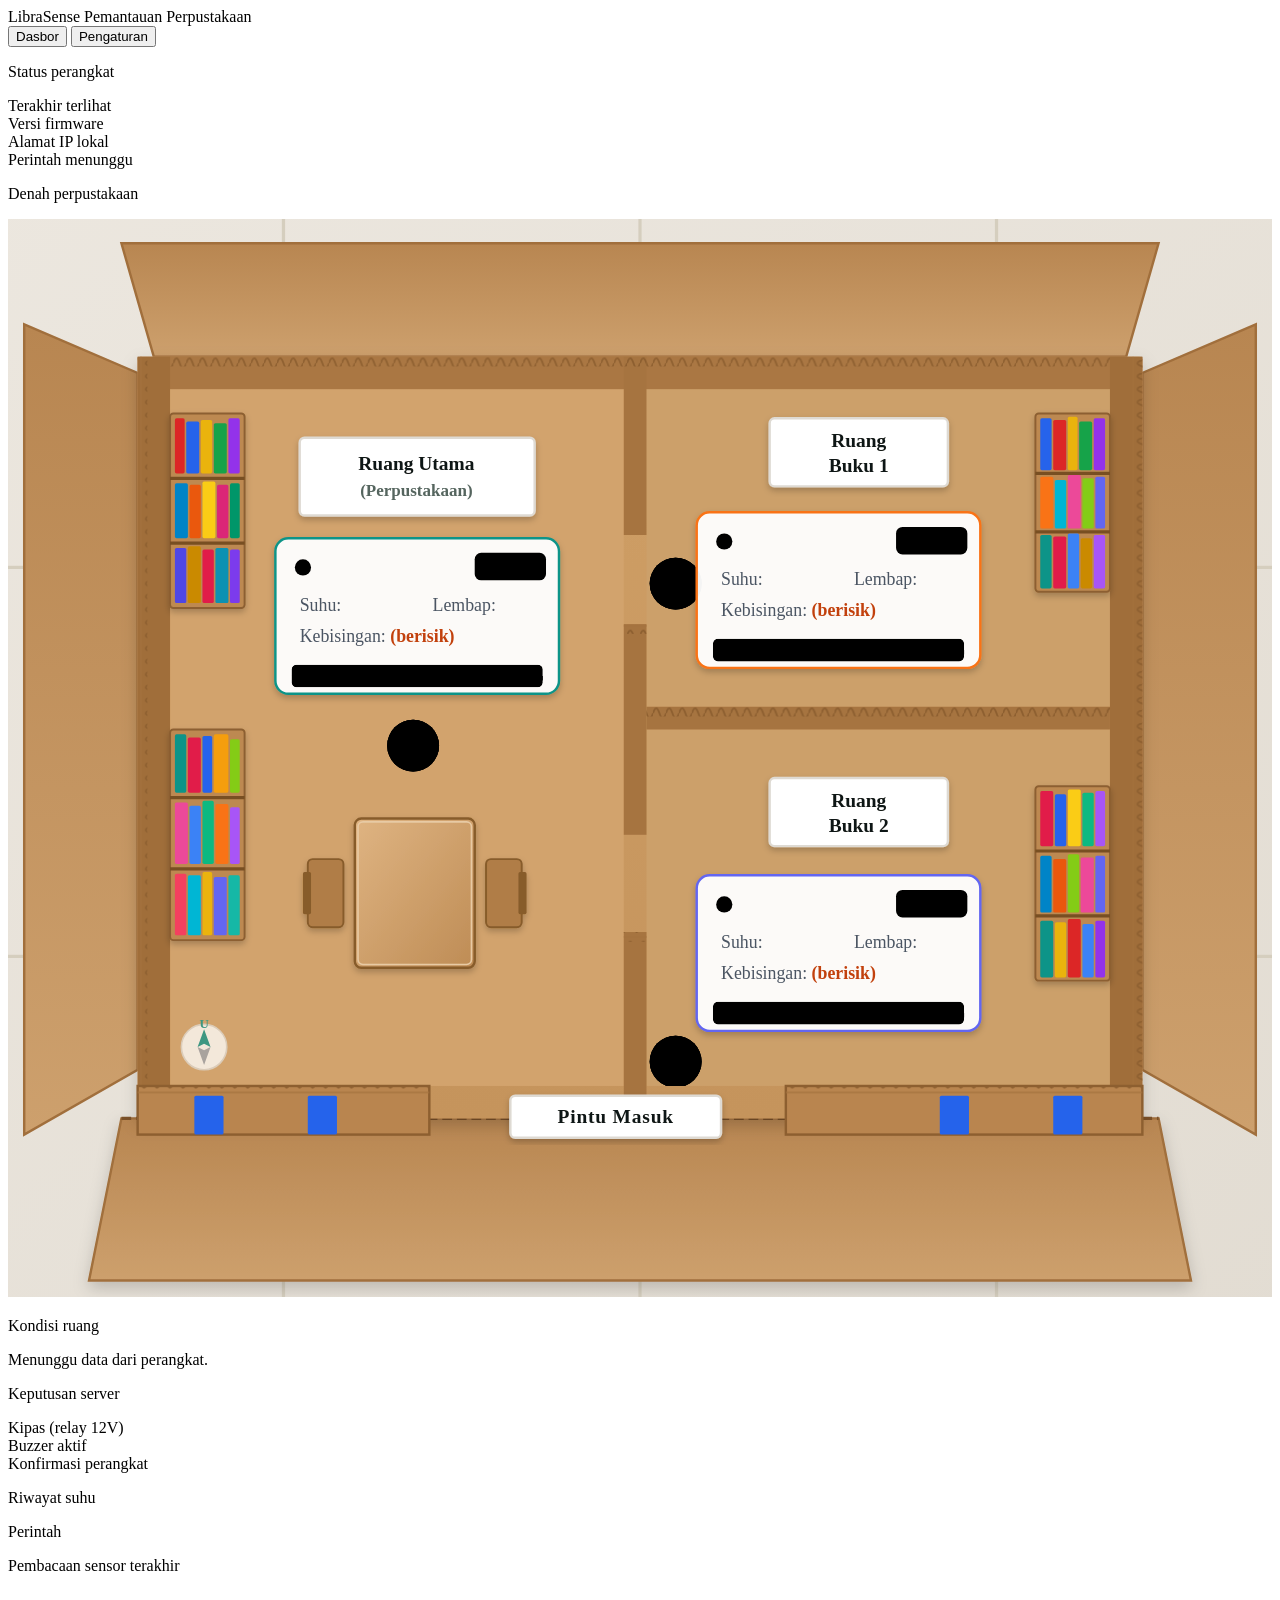
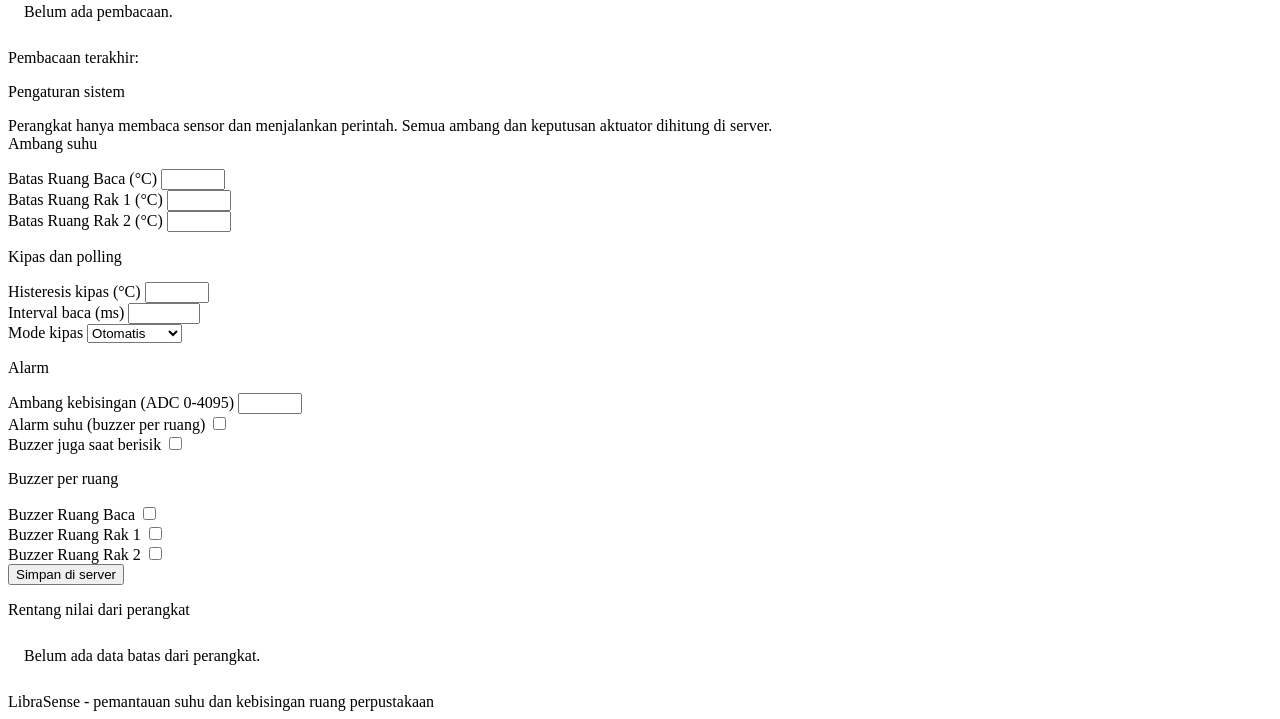
==== commit 727dd6ef: "feat: gelombang dan riak kebisingan pada denah" ====
--- a/web/index.html
+++ b/web/index.html
@@ -133,6 +133,28 @@
                 <filter id="cardShadow" x="-10%" y="-10%" width="125%" height="125%">
                   <feDropShadow dx="0" dy="2" stdDeviation="2" flood-opacity="0.22" />
                 </filter>
+
+                <!-- Pembatas riak suara agar tetap di dalam ruang -->
+                <clipPath id="rippleRoom1" clipPathUnits="userSpaceOnUse">
+                  <rect x="150" y="130" width="280" height="430" />
+                </clipPath>
+                <clipPath id="rippleRoom2" clipPathUnits="userSpaceOnUse">
+                  <rect x="444" y="130" width="286" height="196" />
+                </clipPath>
+                <clipPath id="rippleRoom3" clipPathUnits="userSpaceOnUse">
+                  <rect x="444" y="340" width="286" height="220" />
+                </clipPath>
+
+                <!-- Pembatas gelombang pada strip kebisingan HUD -->
+                <clipPath id="sigClip1" clipPathUnits="userSpaceOnUse">
+                  <rect x="225" y="300" width="155" height="14" rx="3" />
+                </clipPath>
+                <clipPath id="sigClip2" clipPathUnits="userSpaceOnUse">
+                  <rect x="485" y="284" width="155" height="14" rx="3" />
+                </clipPath>
+                <clipPath id="sigClip3" clipPathUnits="userSpaceOnUse">
+                  <rect x="485" y="508" width="155" height="14" rx="3" />
+                </clipPath>
               </defs>
 
               <!-- Lantai keramik di luar maket -->
@@ -274,6 +296,23 @@
                 <text x="302" y="196" font-size="10.5" font-weight="600" fill="#55655e" text-anchor="middle">(Perpustakaan)</text>
               </g>
 
+              <!-- Riak gelombang suara per ruang: tumbuh dari sensor, tempo ikut kebisingan -->
+              <g class="ripple-layer" :class="{ noisy: rack(1).noisy }" clip-path="url(#rippleRoom1)">
+                <circle class="ripple r1" cx="300" cy="350" r="16" />
+                <circle class="ripple r2" cx="300" cy="350" r="16" />
+                <circle class="ripple r3" cx="300" cy="350" r="16" />
+              </g>
+              <g class="ripple-layer" :class="{ noisy: rack(2).noisy }" clip-path="url(#rippleRoom2)">
+                <circle class="ripple r1" cx="462" cy="250" r="16" />
+                <circle class="ripple r2" cx="462" cy="250" r="16" />
+                <circle class="ripple r3" cx="462" cy="250" r="16" />
+              </g>
+              <g class="ripple-layer" :class="{ noisy: rack(3).noisy }" clip-path="url(#rippleRoom3)">
+                <circle class="ripple r1" cx="462" cy="545" r="16" />
+                <circle class="ripple r2" cx="462" cy="545" r="16" />
+                <circle class="ripple r3" cx="462" cy="545" r="16" />
+              </g>
+
               <!-- HUD Data Sensor Langsung: Ruang Utama / Ruang Baca (Rak 1) -->
               <g class="floorplan-hud" :class="{ noisy: rack(1).noisy }" filter="url(#cardShadow)">
                 <rect x="215" y="222" width="175" height="96" rx="8" fill="#ffffff" fill-opacity="0.95" stroke="#0d9488" stroke-width="1.5" />
@@ -285,10 +324,13 @@
                 <text x="230" y="267" font-size="11" fill="#4b5563">Suhu: <tspan font-weight="700" fill="#111827" x-text="rack(1).temperature !== null ? rack(1).temperature.toFixed(1) + '°C' : '--'"></tspan></text>
                 <text x="312" y="267" font-size="11" fill="#4b5563">Lembap: <tspan font-weight="700" fill="#111827" x-text="rack(1).humidity !== null ? rack(1).humidity + '%' : '--'"></tspan></text>
                 <text x="230" y="286" font-size="11" fill="#4b5563">Kebisingan: <tspan font-weight="700" fill="#111827" x-text="rack(1).noise !== null ? rack(1).noise : '--'"></tspan><tspan x-show="rack(1).noisy" fill="#c2410c" font-weight="700"> (berisik)</tspan></text>
-                <g class="floorplan-signal" :transform="'translate(225,300)'">
-                  <rect class="floorplan-signal-bg" width="155" height="14" rx="3" />
-                  <polyline class="floorplan-signal-line" :points="noisePoints(1)" />
-                  <circle class="floorplan-signal-dot" cx="153" :cy="(12.5 - noiseLevel(1) * 11).toFixed(1)" r="2" />
+                <g class="floorplan-signal" clip-path="url(#sigClip1)">
+                  <rect class="floorplan-signal-bg" x="225" y="300" width="155" height="14" rx="3" />
+                  <g transform="translate(225,300)">
+                    <g class="signal-wave-scroll">
+                      <polyline class="signal-wave-line" :style="'--amp:' + noiseAmp(1)" points="0,7.0 4,4.6 8,3.2 12,3.2 16,4.6 20,7.0 24,9.4 28,10.8 32,10.8 36,9.4 40,7.0 44,4.6 48,3.2 52,3.2 56,4.6 60,7.0 64,9.4 68,10.8 72,10.8 76,9.4 80,7.0 84,4.6 88,3.2 92,3.2 96,4.6 100,7.0 104,9.4 108,10.8 112,10.8 116,9.4 120,7.0 124,4.6 128,3.2 132,3.2 136,4.6 140,7.0 144,9.4 148,10.8 152,10.8 156,9.4 160,7.0 164,4.6 168,3.2 172,3.2 176,4.6 180,7.0 184,9.4 188,10.8 192,10.8 196,9.4 200,7.0" />
+                    </g>
+                  </g>
                 </g>
               </g>
 
@@ -333,10 +375,13 @@
                 <text x="490" y="251" font-size="11" fill="#4b5563">Suhu: <tspan font-weight="700" fill="#111827" x-text="rack(2).temperature !== null ? rack(2).temperature.toFixed(1) + '°C' : '--'"></tspan></text>
                 <text x="572" y="251" font-size="11" fill="#4b5563">Lembap: <tspan font-weight="700" fill="#111827" x-text="rack(2).humidity !== null ? rack(2).humidity + '%' : '--'"></tspan></text>
                 <text x="490" y="270" font-size="11" fill="#4b5563">Kebisingan: <tspan font-weight="700" fill="#111827" x-text="rack(2).noise !== null ? rack(2).noise : '--'"></tspan><tspan x-show="rack(2).noisy" fill="#c2410c" font-weight="700"> (berisik)</tspan></text>
-                <g class="floorplan-signal" :transform="'translate(485,284)'">
-                  <rect class="floorplan-signal-bg" width="155" height="14" rx="3" />
-                  <polyline class="floorplan-signal-line" :points="noisePoints(2)" />
-                  <circle class="floorplan-signal-dot" cx="153" :cy="(12.5 - noiseLevel(2) * 11).toFixed(1)" r="2" />
+                <g class="floorplan-signal" clip-path="url(#sigClip2)">
+                  <rect class="floorplan-signal-bg" x="485" y="284" width="155" height="14" rx="3" />
+                  <g transform="translate(485,284)">
+                    <g class="signal-wave-scroll">
+                      <polyline class="signal-wave-line" :style="'--amp:' + noiseAmp(2)" points="0,7.0 4,4.6 8,3.2 12,3.2 16,4.6 20,7.0 24,9.4 28,10.8 32,10.8 36,9.4 40,7.0 44,4.6 48,3.2 52,3.2 56,4.6 60,7.0 64,9.4 68,10.8 72,10.8 76,9.4 80,7.0 84,4.6 88,3.2 92,3.2 96,4.6 100,7.0 104,9.4 108,10.8 112,10.8 116,9.4 120,7.0 124,4.6 128,3.2 132,3.2 136,4.6 140,7.0 144,9.4 148,10.8 152,10.8 156,9.4 160,7.0 164,4.6 168,3.2 172,3.2 176,4.6 180,7.0 184,9.4 188,10.8 192,10.8 196,9.4 200,7.0" />
+                    </g>
+                  </g>
                 </g>
               </g>
 
@@ -381,10 +426,13 @@
                 <text x="490" y="475" font-size="11" fill="#4b5563">Suhu: <tspan font-weight="700" fill="#111827" x-text="rack(3).temperature !== null ? rack(3).temperature.toFixed(1) + '°C' : '--'"></tspan></text>
                 <text x="572" y="475" font-size="11" fill="#4b5563">Lembap: <tspan font-weight="700" fill="#111827" x-text="rack(3).humidity !== null ? rack(3).humidity + '%' : '--'"></tspan></text>
                 <text x="490" y="494" font-size="11" fill="#4b5563">Kebisingan: <tspan font-weight="700" fill="#111827" x-text="rack(3).noise !== null ? rack(3).noise : '--'"></tspan><tspan x-show="rack(3).noisy" fill="#c2410c" font-weight="700"> (berisik)</tspan></text>
-                <g class="floorplan-signal" :transform="'translate(485,508)'">
-                  <rect class="floorplan-signal-bg" width="155" height="14" rx="3" />
-                  <polyline class="floorplan-signal-line" :points="noisePoints(3)" />
-                  <circle class="floorplan-signal-dot" cx="153" :cy="(12.5 - noiseLevel(3) * 11).toFixed(1)" r="2" />
+                <g class="floorplan-signal" clip-path="url(#sigClip3)">
+                  <rect class="floorplan-signal-bg" x="485" y="508" width="155" height="14" rx="3" />
+                  <g transform="translate(485,508)">
+                    <g class="signal-wave-scroll">
+                      <polyline class="signal-wave-line" :style="'--amp:' + noiseAmp(3)" points="0,7.0 4,4.6 8,3.2 12,3.2 16,4.6 20,7.0 24,9.4 28,10.8 32,10.8 36,9.4 40,7.0 44,4.6 48,3.2 52,3.2 56,4.6 60,7.0 64,9.4 68,10.8 72,10.8 76,9.4 80,7.0 84,4.6 88,3.2 92,3.2 96,4.6 100,7.0 104,9.4 108,10.8 112,10.8 116,9.4 120,7.0 124,4.6 128,3.2 132,3.2 136,4.6 140,7.0 144,9.4 148,10.8 152,10.8 156,9.4 160,7.0 164,4.6 168,3.2 172,3.2 176,4.6 180,7.0 184,9.4 188,10.8 192,10.8 196,9.4 200,7.0" />
+                    </g>
+                  </g>
                 </g>
               </g>
 
